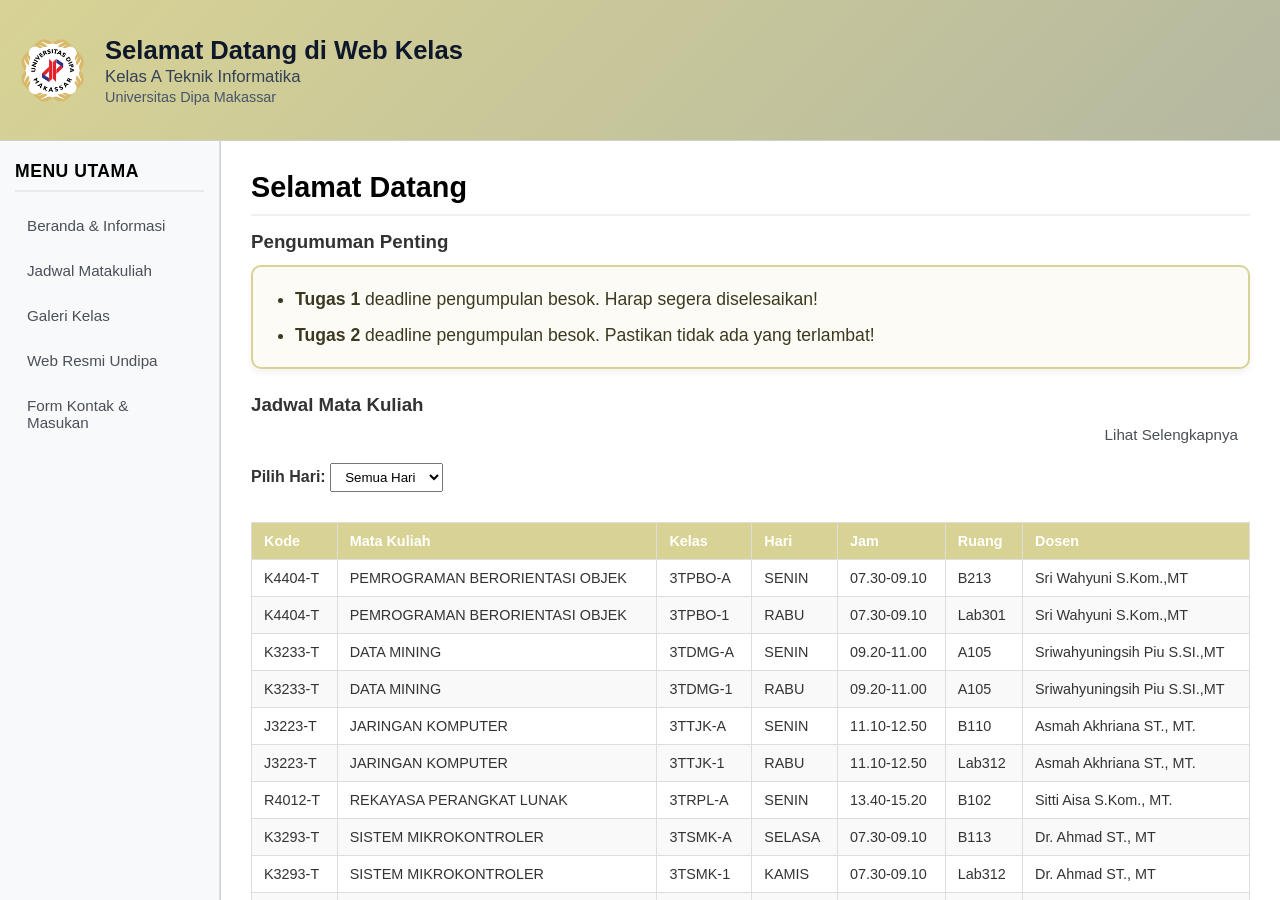
==== index.html @ fee5c7a6 "commit pertama dari desktop" ====
<!DOCTYPE html>
<html lang="id">
<head>
    <meta charset="UTF-8">
    <meta name="viewport" content="width=device-width, initial-scale=1.0">
    <title>Website Kelas</title>
    <link rel="icon" href="./undipa.png" type="image/png">
</head>
<frameset rows="140, *" border="1" frameborder="1">
    <frame src="./html/head.html" name="head" scrolling="no" noresize>
    <frameset cols="220, *">
        <frame src="./html/side.html" name="side">
        <frame src="./html/content.html" name="content">
    </frameset>
</frameset>
</html>
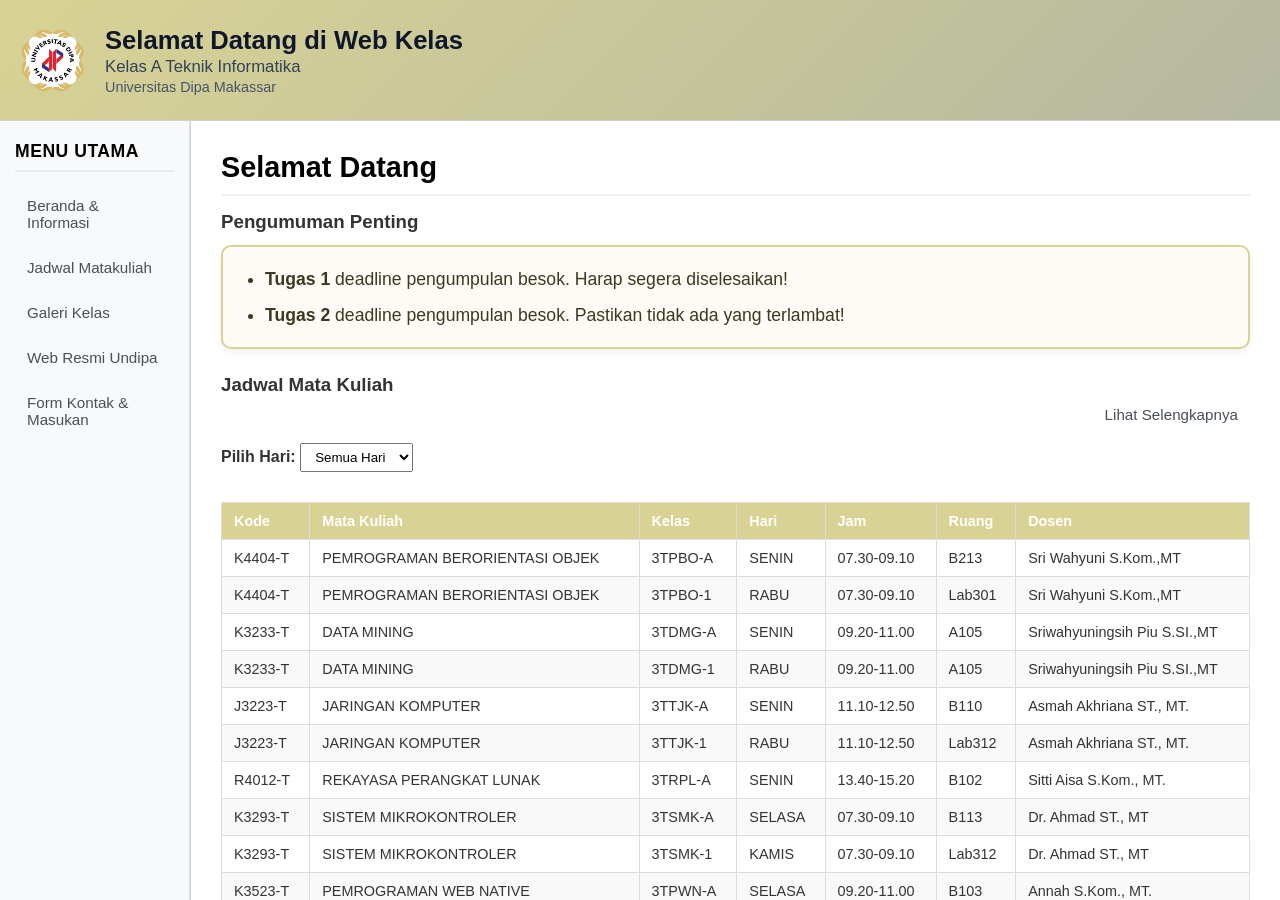
==== commit 43de212a: "sudah kembali ke komit sebelumnyha" ====
--- a/index.html
+++ b/index.html
@@ -6,9 +6,9 @@
     <title>Website Kelas</title>
     <link rel="icon" href="./undipa.png" type="image/png">
 </head>
-<frameset rows="140, *" border="1" frameborder="1">
+<frameset rows="120, *" border="1" frameborder="1">
     <frame src="./html/head.html" name="head" scrolling="no" noresize>
-    <frameset cols="220, *">
+    <frameset cols="190, *">
         <frame src="./html/side.html" name="side">
         <frame src="./html/content.html" name="content">
     </frameset>
